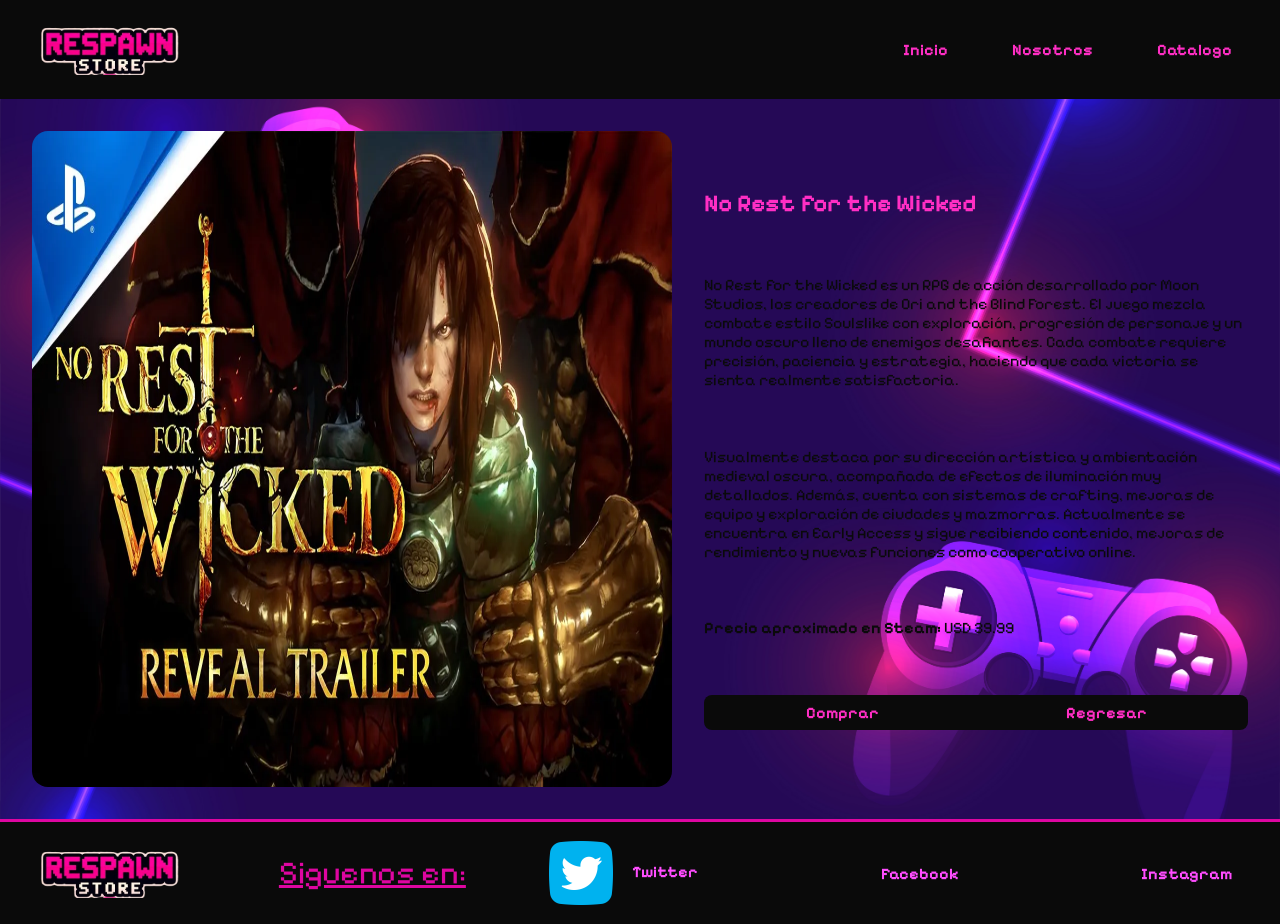
==== pages/detalle.html @ c3f44546 "Se agrego una pagina de detalle para la primera tarjeta del catalogo" ====
<!DOCTYPE html>
<html lang="en">
<head>
    <meta charset="UTF-8">
    <meta name="viewport" content="width=device-width, initial-scale=1.0">
    <link rel="preconnect" href="https://fonts.googleapis.com">
    <link rel="preconnect" href="https://fonts.gstatic.com" crossorigin>
    <link href="https://fonts.googleapis.com/css2?family=Pixelify+Sans:wght@400..700&display=swap" rel="stylesheet">
    <link rel="stylesheet" href="../css/estilos.css">
    <title>Respawn Store</title>
</head>
<body>
    <header>
        <section class="logo">
            <img src="../img/Titulo.png" alt="Logo">
        </section>

        <nav class="botonera">
            <a href="../index.html">Inicio</a>
            <a href="../pages/nosotros.html">Nosotros</a>
            <a href="#">Catalogo</a>
        </nav>
    </header>
    <main class="detalle"> 
        <img src="../img/juegos/tarjeta1.webp" alt="">

        <article class="informacion">
            <h2>No Rest for the Wicked</h2>
            <p>
            No Rest for the Wicked es un RPG de acción desarrollado por Moon Studios, los creadores de Ori and the Blind Forest. 
            El juego mezcla combate estilo Soulslike con exploración, progresión de personaje y un mundo oscuro lleno de enemigos desafiantes.
            Cada combate requiere precisión, paciencia y estrategia, haciendo que cada victoria se sienta realmente satisfactoria.
            </p>

            <p>
            Visualmente destaca por su dirección artística y ambientación medieval oscura, acompañada de efectos de iluminación muy detallados.
            Además, cuenta con sistemas de crafting, mejoras de equipo y exploración de ciudades y mazmorras.
            Actualmente se encuentra en Early Access y sigue recibiendo contenido, mejoras de rendimiento y nuevas funciones como cooperativo online.
            </p>

            <p>
            <strong>Precio aproximado en Steam:</strong> USD 39.99

            <div class="botones">
                            <ul>Comprar</ul>
                            <a href="../index.html">Regresar</a>
                        </div>
        </article>

    </main>
    <footer>
        <section class="logo">
            <img src="../img/Titulo.png" alt="Logo">
        </section>

        <nav class="botonera">
            <p>Siguenos en:</p>

            <div class="redsocial">
                <img src="../img/redes sociales/twitter.png" alt="">
                <a href="#">Twitter</a>
            </div>

            <div class="redsocial">
                <img src="../img/redes sociales/facebook.png" alt="">
                <a href="#">Facebook</a>
            </div>

            <div class="redsocial">
                <img src="../img/redes sociales/instagram.png" alt="">
                <a href="#">Instagram</a>
            </div>

        </nav>
    </footer>
</body>
</html>
---- css/estilos.css ----
:root{
        --negro-profundo: #0A0A0A;
        --rosa-neon: #FF2EC4;
        --rosa-oscuro: #de06a1;
        --rosa-brillante: #FF4DFF;
        --violeta-neon: #9D4EFF;
        --blanco: #ffff;
        --azul: #250956;

    }



    
    *{
        font-family: "Pixelify Sans", sans-serif;
        padding: 0;
        margin: 0;
        box-sizing: border-box;
    }


    header{
        background-color: var(--negro-profundo);
        display: flex;
        justify-content: space-between;
        align-items: center;
        padding: 1rem 2rem;
    }

    header .logo img{
        max-width: 10rem;
    }

    header .botonera{
        display: flex;
        flex-wrap: wrap;
        gap: clamp(1rem, 4vw, 2rem);
        
    }

    header .botonera a{
        color: var(--rosa-neon);
        text-decoration: none;
        font-weight: bold;
        padding: 1.5rem 1rem;
        border-radius: 0.5rem;
    }

    header .botonera a:hover{
        background-color: var(--rosa-brillante);
        color: var(--blanco) ;
        
    }

    main .bienvenida{
        height: 90vh;
        display: flex;
        flex-direction: column;
        justify-content: center;
        align-items: center;
        background-image: url(../img/fondo.jpg);
        background-size: cover;
        background-repeat: no-repeat;
        background-position: center;
        color: var(--rosa-brillante);
        font-size: clamp(1rem, 3vw, 2rem);
        text-align: center;
    }

    main .bienvenida h1{
        font-weight: bold;
    }

     main .bienvenida h2{
        font-weight: 400;
    }

    main .bienvenida img{
        width: 10%;
    }


    main .catalogo{
        background-color: var(--negro-profundo);
        min-height: 15rem;
        display: flex;
        flex-direction: column;
    }

    main .catalogo .juegos, .software{
        margin: 2rem 0;
    }

    main .tituloCatalogo{
        margin-bottom: 3rem;
        background-color: var(--negro-profundo);
        text-align: center;
        color: var(--rosa-neon);
    }
    main .imagenesCatalogo{
        margin-top: 0.5rem;
        display: flex;
        justify-content: space-evenly;
        gap: 2rem;
        flex-wrap: wrap;
    }

    main .imagenesCatalogo .tarjeta{
        background-color: var(--azul);
        padding: 1rem;
        width: 20rem;
        height: 20rem;
        display: flex;
        flex-direction: column;
        justify-content: space-between; 
        border-radius: 0.5rem;
    }

    
    
    main .imagenesCatalogo .tarjeta img{
        width: 100%;
        border: 0.2rem solid var(--negro-profundo);
        border-radius: 1rem;
    }
    
   
    main .imagenesCatalogo .tarjeta p{
        color: var(--rosa-neon);
        font-weight: bold;
        text-align: center;
        
        
    }

    main .imagenesCatalogo .tarjeta .botones{
        display: flex;
        justify-content: space-evenly;
    }

     main .imagenesCatalogo .tarjeta .botones ul{
        background-color: var(--negro-profundo);
        padding: 0.5rem;
        color: var(--rosa-neon);
        font-weight: bold;
        border-radius: 0.5rem;
     }

     main .imagenesCatalogo .tarjeta .botones ul:hover{
        background-color: var(--violeta-neon);
        color:var(--rosa-oscuro);
     }

    footer{
        background-color: var(--negro-profundo);
        display: flex;
        justify-content: space-between;
        align-items: center;
        padding: 1rem 2rem;
        border-top: 0.2rem solid var(--rosa-oscuro);
    }

    footer .logo img{
        max-width: 10rem;
    }

    footer .botonera{
        display: flex;
        gap: 5rem;
        align-items: center;
        
    }
    
    footer .botonera p{
        font-size: 2rem;
        color: var(--rosa-oscuro);
        text-decoration: underline;
    }

    footer .botonera img{
        width: 4rem;
        margin: 0.2rem;
    }
    footer .redsocial{
        display: flex;
    }
    footer .botonera a{
        color: var(--rosa-brillante);
        text-decoration: none;
        font-weight: bold;
        padding: 1.5rem 1rem;
        border-radius: 0.5rem;
    }

     footer .botonera a:hover{
        color: white;
        background-color: var(--rosa-brillante);
     }

     .nosotros{
        background-image: url(../img/fondo.jpg);
        background-size: cover;
        background-repeat: no-repeat;
        background-position: center;
        background-color: var(--violeta-neon);
        display: flex;
        flex-direction: column;
        justify-content: center;
        align-items:center ;
     }

     .nosotros p{

        margin: 0 2rem 2rem;
        font-size: 2rem;
        color: var(--negro-profundo);
     }

     .detalle{
        display: flex;
        background-color: var(--azul);
        justify-content: center;
        gap: 2rem;
        padding: 2rem;
        background-image: url(../img/fondo.jpg);
        background-size: cover;
        background-repeat: no-repeat;
        background-position: center;
        height: 80vh;
     }


     .detalle img{
        min-width: 50vw;
        border-radius: 1rem;
     }

     .detalle .informacion {
        display: flex;
        flex-direction: column;
        justify-content: space-evenly;
     }

     .detalle .informacion h2{
        color: var(--rosa-neon);
     }
     
     
     .detalle .informacion p{
        color: var(--negro-profundo) ;
        font-weight: 400;
     }

     .detalle .botones{
        display: flex;
        justify-content: space-around;
        background-color: var(--negro-profundo);
        padding: 0.5rem;
        color: var(--rosa-neon);
        font-weight: bold;
        border-radius: 0.5rem;

     }

     .detalle .botones a{
        text-decoration: none;
        color: var(--rosa-neon);
     }


     @media (max-width:600px) {

        header{
            flex-direction: column;
            
        }

        header .botonera{
            justify-content: center;
        }

        header .botonera a{
            font-size: 1rem;
        }

        main .bienvenida{
            height: 30vh;
        }

        footer{
            flex-direction: column;
        }

        footer .botonera{
            flex-direction: column;
            gap: 0;
        }

        footer .logo{
            margin-bottom: 2rem;
        }
     }
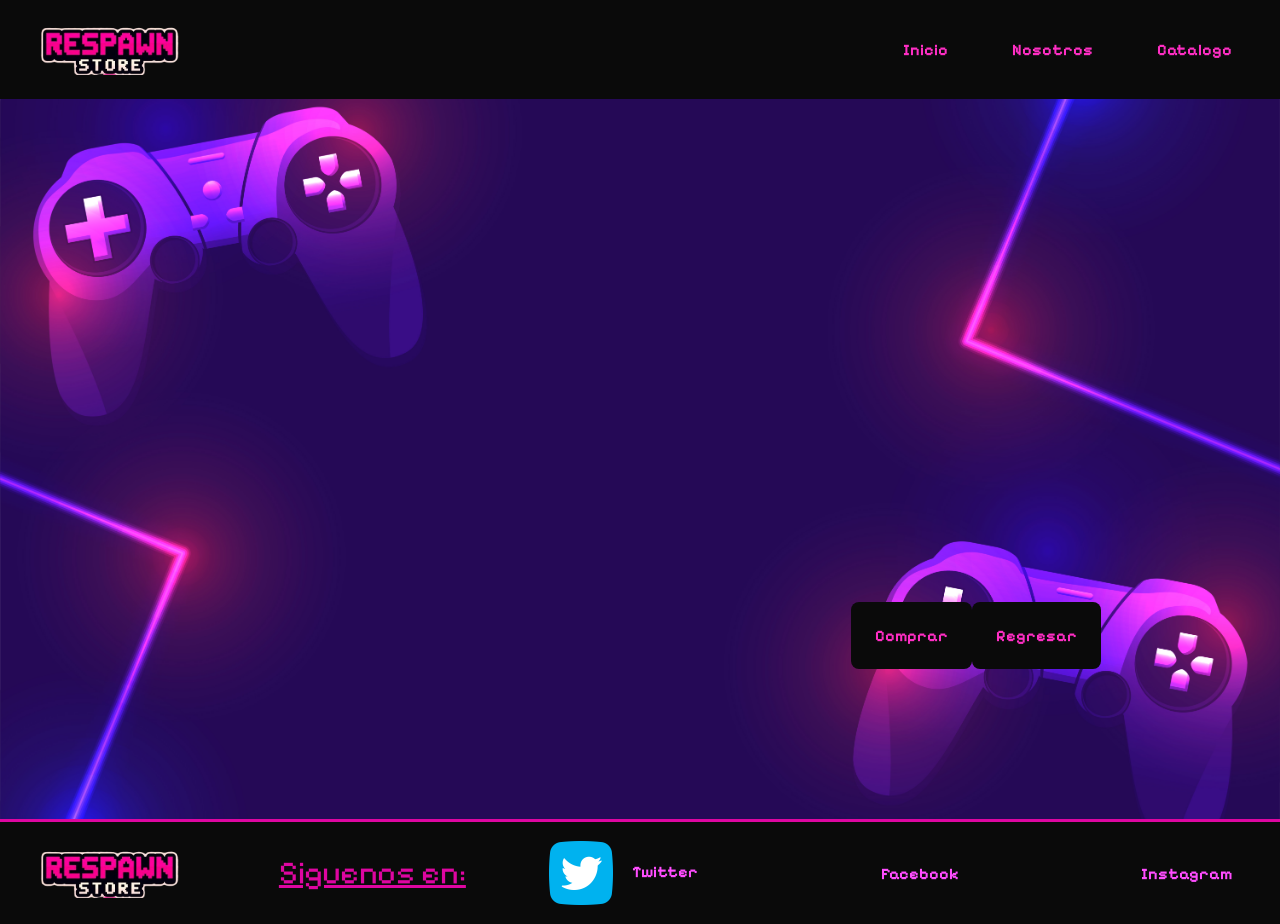
==== commit 22a22611: "Se agrego detalle.html y detalle.js para que se carge los valores dinamicamente. Falta hacer funcion" ====
--- a/pages/detalle.html
+++ b/pages/detalle.html
@@ -22,29 +22,18 @@
         </nav>
     </header>
     <main class="detalle"> 
-        <img src="../img/juegos/tarjeta1.webp" alt="">
+        <img src="" alt="" id="imgJuego">
 
-        <article class="informacion">
-            <h2>No Rest for the Wicked</h2>
-            <p>
-            No Rest for the Wicked es un RPG de acción desarrollado por Moon Studios, los creadores de Ori and the Blind Forest. 
-            El juego mezcla combate estilo Soulslike con exploración, progresión de personaje y un mundo oscuro lleno de enemigos desafiantes.
-            Cada combate requiere precisión, paciencia y estrategia, haciendo que cada victoria se sienta realmente satisfactoria.
-            </p>
-
-            <p>
-            Visualmente destaca por su dirección artística y ambientación medieval oscura, acompañada de efectos de iluminación muy detallados.
-            Además, cuenta con sistemas de crafting, mejoras de equipo y exploración de ciudades y mazmorras.
-            Actualmente se encuentra en Early Access y sigue recibiendo contenido, mejoras de rendimiento y nuevas funciones como cooperativo online.
-            </p>
-
-            <p>
-            <strong>Precio aproximado en Steam:</strong> USD 39.99
+        <article class="informacion" >
+            <h1 id="nombreJuego"></h1>
+            <p id="descripcionJuego"></p>
+            <p class="precioJuego" id="precioJuego"></p>
 
             <div class="botones">
-                            <ul>Comprar</ul>
-                            <a href="../index.html">Regresar</a>
-                        </div>
+                <button>Comprar</button>
+
+                <a href="../index.html"><button>Regresar</button></a>
+            </div>
         </article>
 
     </main>
@@ -73,5 +62,6 @@
 
         </nav>
     </footer>
+    <script src="../js/detalle.js"></script>
 </body>
 </html>
--- a/css/estilos.css
+++ b/css/estilos.css
@@ -123,6 +123,7 @@
         width: 100%;
         border: 0.2rem solid var(--negro-profundo);
         border-radius: 1rem;
+        object-fit: cover;
     }
     
    
@@ -134,22 +135,128 @@
         
     }
 
+    main .imagenesCatalogo .tarjeta .tarjeta_detalle{
+        background-color: var(--negro-profundo);
+        padding: 1rem;
+        display: flex;
+        flex-direction: column;
+        align-items: flex-start;
+        border-radius: 1rem;
+    }
+
     main .imagenesCatalogo .tarjeta .botones{
         display: flex;
         justify-content: space-evenly;
     }
 
-     main .imagenesCatalogo .tarjeta .botones ul{
+     main .imagenesCatalogo .tarjeta .botones button{
         background-color: var(--negro-profundo);
         padding: 0.5rem;
         color: var(--rosa-neon);
         font-weight: bold;
         border-radius: 0.5rem;
-     }
-
-     main .imagenesCatalogo .tarjeta .botones ul:hover{
-        background-color: var(--violeta-neon);
-        color:var(--rosa-oscuro);
+        border: none;
+     }
+
+     main .imagenesCatalogo .tarjeta .botones button:hover{
+        background-color: var(--blanco);
+        color:var(--rosa-neon);
+        cursor: pointer;
+     }
+
+     .panelFlotante{
+        position: fixed;
+        top: 25%;
+        right: 0;
+        display: flex;
+        flex-direction: column;
+        gap: 2rem;
+        padding: 0.5rem;
+        border-radius: 0.5rem;
+        background-color: var(--negro-profundo);
+     }
+
+     .panelFlotante img{
+        width: 2rem;
+        height: 2rem;
+     }
+
+     .panelFlotante button{
+        border: none;
+        border-radius: 0.1rem;
+     }
+     .panelFlotante button:hover{
+        background-color: #250956;
+     }
+
+     .sidebar{
+        position: fixed;
+        top: 0;
+        right: -70rem;
+
+        width: 50%;
+        height: 100vh;
+
+        background-color: #0A0A0A;
+        color: white;
+
+        transition: right 0.3s ;
+     }
+
+     .sidebar.abierto{
+        right: 0;
+        transition: right 0.3s ;
+     }
+
+     .sidebar .botoneraAside{
+        display: flex;
+        justify-content: space-around;
+        align-items: center;
+        margin-top: 2rem
+     }
+
+     .sidebar .cerrarAside{
+        padding: 0.7rem;
+        ;
+     }
+
+     .itemFavorito{
+        margin:2rem 2rem 0rem; 
+        display: flex;
+        justify-content: space-between;
+        align-items: center;
+     }
+
+     .itemFavorito button{
+        padding: 0.2rem 0.5rem;
+
+     }
+
+     .itemCompra{
+        margin:2rem 2rem 0rem; 
+        display: flex;
+        justify-content: space-between;
+        align-items: center;
+     }
+
+     .itemFavorito img, .itemCompra img {
+        width: 25%;
+        border: 0.2rem solid var(--negro-profundo);
+        border-radius: 1rem;
+        object-fit: cover;
+     }
+
+
+     
+     .botoneraCompras{
+        display: flex;
+        gap: 1rem;
+        align-items: center;
+     }
+
+     .botoneraCompras button{
+        padding: 0.2rem 0.5rem;
+        
      }
 
     footer{
@@ -242,24 +349,33 @@
         justify-content: space-evenly;
      }
 
-     .detalle .informacion h2{
+     .detalle .informacion h1{
         color: var(--rosa-neon);
      }
      
      
      .detalle .informacion p{
         color: var(--negro-profundo) ;
-        font-weight: 400;
-     }
-
+        font-weight: 700;
+     }
+
+     .detalle .informacion .precioJuego{
+        color: var(--rosa-neon);
+     }
+     
      .detalle .botones{
         display: flex;
         justify-content: space-around;
-        background-color: var(--negro-profundo);
-        padding: 0.5rem;
-        color: var(--rosa-neon);
-        font-weight: bold;
-        border-radius: 0.5rem;
+     }
+     .detalle button{
+        border: none;
+        background-color: var(--negro-profundo);
+        padding: 1.5rem;
+        font-size: 1rem;
+        color: var(--rosa-neon);
+        font-weight: bold;
+        border-radius: 0.5rem;
+        cursor: pointer;
 
      }
 
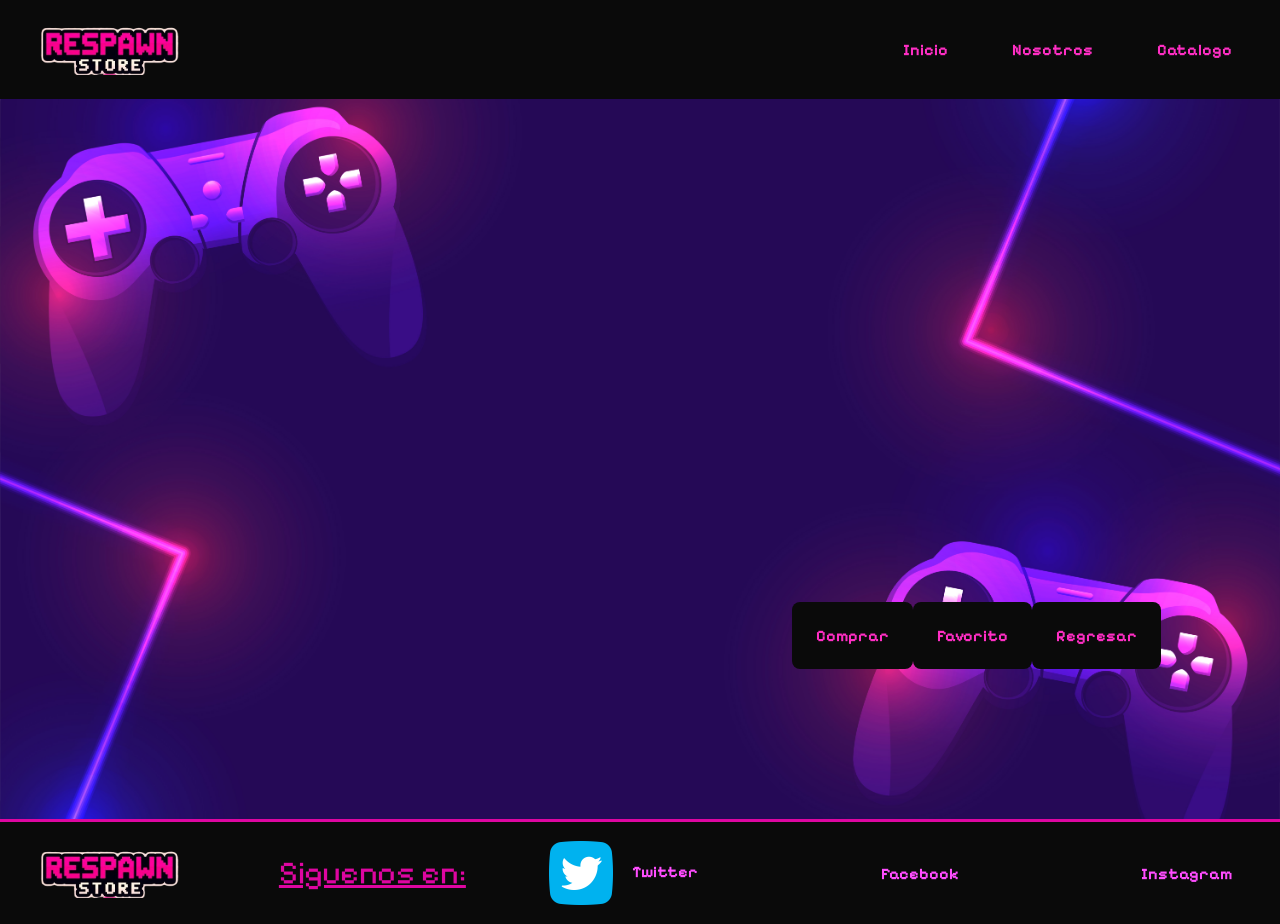
==== commit b02d0d88: "Se agrego cambios de estilo y una funcionalidad para el panel lateral" ====
--- a/pages/detalle.html
+++ b/pages/detalle.html
@@ -30,13 +30,15 @@
             <p class="precioJuego" id="precioJuego"></p>
 
             <div class="botones">
-                <button>Comprar</button>
-
+                <button id="btnComprarDetalle">Comprar</button>
+                <button id="btnFavoritoDetalle">Favorito</button>
                 <a href="../index.html"><button>Regresar</button></a>
             </div>
         </article>
 
     </main>
+
+   <div id="toast"></div>
     <footer>
         <section class="logo">
             <img src="../img/Titulo.png" alt="Logo">
--- a/css/estilos.css
+++ b/css/estilos.css
@@ -174,6 +174,12 @@
         padding: 0.5rem;
         border-radius: 0.5rem;
         background-color: var(--negro-profundo);
+        width: 4rem;
+        transition: width 0.3s ease;
+     }
+
+     .panelFlotante:hover{
+        width: 10rem;
      }
 
      .panelFlotante img{
@@ -182,12 +188,32 @@
      }
 
      .panelFlotante button{
+        width: 3rem;
+        height: 3rem;
         border: none;
         border-radius: 0.1rem;
      }
      .panelFlotante button:hover{
         background-color: #250956;
      }
+
+     .panelFavorito{
+        display: flex;
+        justify-content: space-between;
+        align-items: center;
+        color: white;
+     }
+
+     .panelFavorito p{
+        opacity: 0;
+        visibility: hidden;
+        transition: opacity 0.3s ease, visibility 0.3s ease;
+     }
+
+    .panelFlotante:hover .panelFavorito p {
+        opacity: 1;
+        visibility: visible;
+    }
 
      .sidebar{
         position: fixed;
@@ -215,9 +241,28 @@
         margin-top: 2rem
      }
 
-     .sidebar .cerrarAside{
+     .sidebar .cerrarAside, .btnEliminarFavorito, .btnCompraSuma, .btnCompraMenos{
         padding: 0.7rem;
+        border-color: var(--rosa-brillante);
+        background-color: var(--negro-profundo);
+        color: var(--rosa-neon);
+        font-size: 1.2rem;
         ;
+     }
+     
+     .sidebar .cerrarAside:hover, .btnEliminarFavorito:hover, .btnCompraSuma:hover, .btnCompraMenos:hover{
+        cursor: pointer;
+        background-color: var(--azul);
+        border-color: var(--blanco);
+        color: var(--blanco);
+     }
+
+     .sidebar #tituloAside{
+        color: var(--rosa-neon);
+     }
+
+     hr{
+        color: var(--rosa-neon); 
      }
 
      .itemFavorito{
@@ -227,9 +272,17 @@
         align-items: center;
      }
 
+     .itemFavorito p, .itemCompra p{
+        color: var(--rosa-brillante);
+     }
+
      .itemFavorito button{
         padding: 0.2rem 0.5rem;
 
+     }
+
+     .btnEliminarFavorito{
+        background-color: #0A0A0A;
      }
 
      .itemCompra{
@@ -384,6 +437,27 @@
         color: var(--rosa-neon);
      }
 
+    #toast {
+    position: fixed;
+    bottom: 20px;
+    right: 20px;
+
+    background-color: #111;
+    color: white;
+
+    padding: 15px 20px;
+    border-radius: 10px;
+
+    opacity: 0;
+    pointer-events: none;
+
+    transition: opacity 0.3s;
+    }
+
+#toast.mostrar {
+    opacity: 1;
+}
+
 
      @media (max-width:600px) {
 
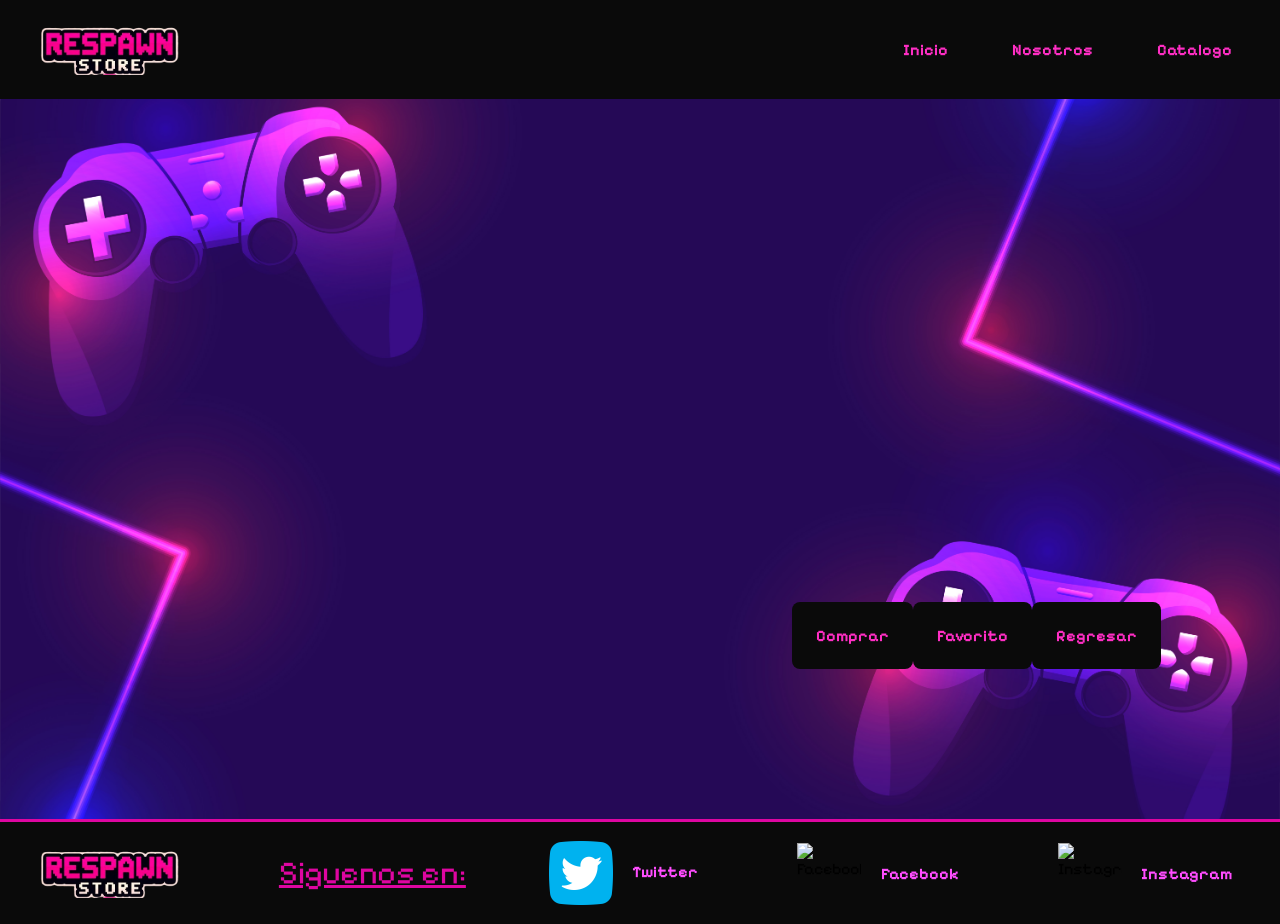
==== commit 28fd7b1b: "Se agrego los ALT a los footer, se sigue buscando imagenes sin alt. Se empieza a acomodar las rutas " ====
--- a/pages/detalle.html
+++ b/pages/detalle.html
@@ -21,6 +21,7 @@
             <a href="#">Catalogo</a>
         </nav>
     </header>
+    
     <main class="detalle"> 
         <img src="" alt="" id="imgJuego">
 
@@ -48,17 +49,17 @@
             <p>Siguenos en:</p>
 
             <div class="redsocial">
-                <img src="../img/redes sociales/twitter.png" alt="">
+                <img src="../img/redes sociales/twitter.png" alt="Twitter">
                 <a href="#">Twitter</a>
             </div>
 
             <div class="redsocial">
-                <img src="../img/redes sociales/facebook.png" alt="">
+                <img src="../img/redes sociales/facebook.png" alt="Facebook">
                 <a href="#">Facebook</a>
             </div>
 
             <div class="redsocial">
-                <img src="../img/redes sociales/instagram.png" alt="">
+                <img src="../img/redes sociales/instagram.png" alt="Instagram">
                 <a href="#">Instagram</a>
             </div>
 
--- a/css/estilos.css
+++ b/css/estilos.css
@@ -429,7 +429,12 @@
         font-weight: bold;
         border-radius: 0.5rem;
         cursor: pointer;
-
+     }
+
+     .detalle button:hover{
+      background-color: var(--blanco);
+      color:var(--rosa-neon);
+      cursor: pointer;
      }
 
      .detalle .botones a{
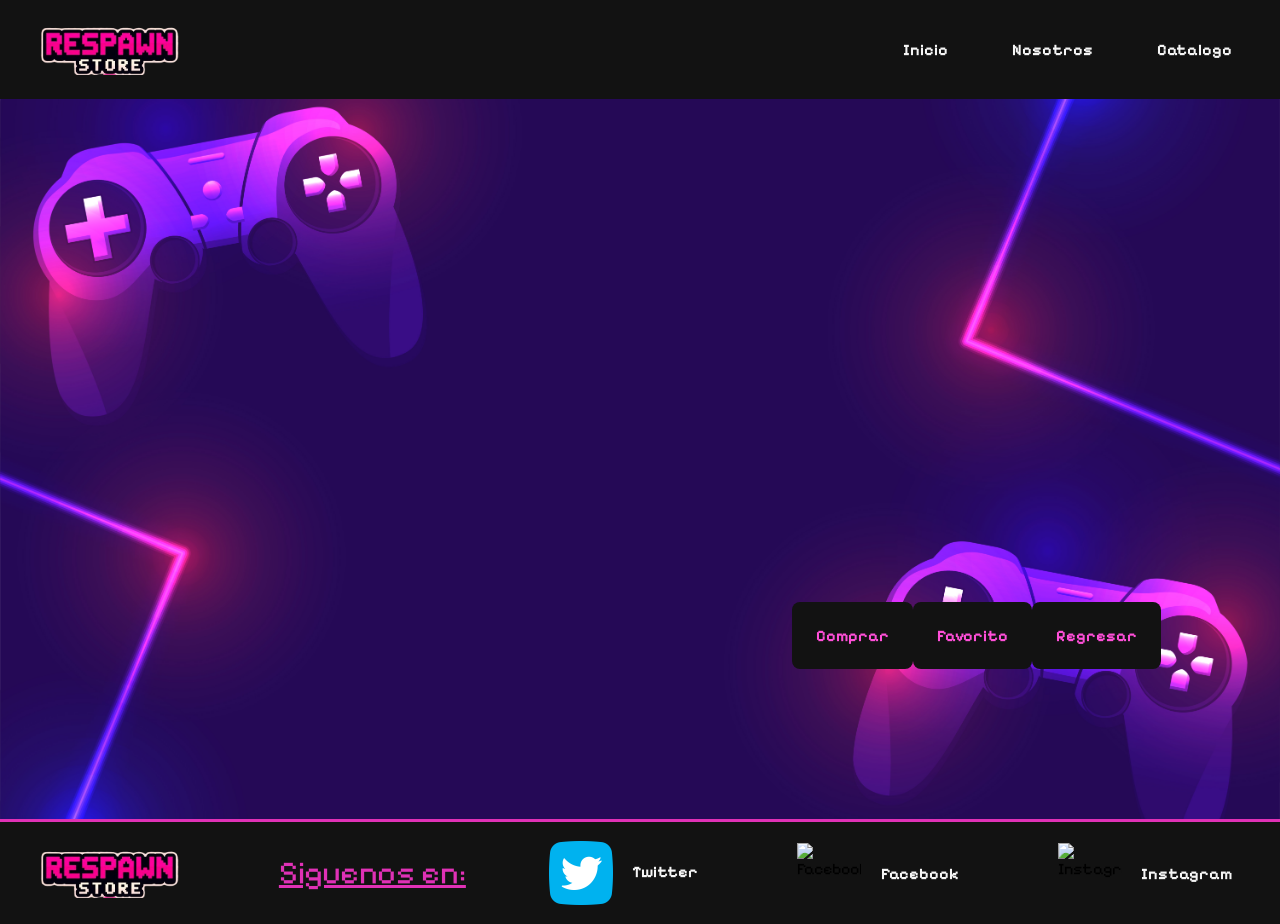
==== commit bc266479: "Se cambio la paleta de colores de la pagina" ====
--- a/pages/detalle.html
+++ b/pages/detalle.html
@@ -18,7 +18,7 @@
         <nav class="botonera">
             <a href="../index.html">Inicio</a>
             <a href="../pages/nosotros.html">Nosotros</a>
-            <a href="#">Catalogo</a>
+            <a href="../index.html#juegos">Catalogo</a>
         </nav>
     </header>
     
--- a/css/estilos.css
+++ b/css/estilos.css
@@ -1,14 +1,15 @@
-    :root{
-        --negro-profundo: #0A0A0A;
-        --rosa-neon: #FF2EC4;
-        --rosa-oscuro: #de06a1;
-        --rosa-brillante: #FF4DFF;
-        --violeta-neon: #9D4EFF;
-        --blanco: #ffff;
-        --azul: #250956;
-
-    }
-
+:root{
+    --negro-profundo: #121212;
+    --gris-oscuro: #1E1E1E;
+    --gris-medio: #2D2D2D;
+    --gris-claro: #CFCFCF;
+
+    --rosa-neon: #FF4FD8;
+    --rosa-oscuro: #E031B6;
+    --rosa-hover: #FF7AE8;
+
+    --blanco: #F5F5F5;
+}
 
 
     
@@ -40,7 +41,7 @@
     }
 
     header .botonera a{
-        color: var(--rosa-neon);
+        color: var(--blanco);
         text-decoration: none;
         font-weight: bold;
         padding: 1.5rem 1rem;
@@ -48,8 +49,8 @@
     }
 
     header .botonera a:hover{
-        background-color: var(--rosa-brillante);
-        color: var(--blanco) ;
+      background-color: var(--rosa-neon);
+      color: var(--negro-profundo);
         
     }
 
@@ -63,9 +64,10 @@
         background-size: cover;
         background-repeat: no-repeat;
         background-position: center;
-        color: var(--rosa-brillante);
+        color: var(--blanco);
         font-size: clamp(1rem, 3vw, 2rem);
         text-align: center;
+        text-shadow: 2px 2px 8px rgba(0,0,0,.8);
     }
 
     main .bienvenida h1{
@@ -97,6 +99,7 @@
         background-color: var(--negro-profundo);
         text-align: center;
         color: var(--rosa-neon);
+        letter-spacing: 2px;
     }
     main .imagenesCatalogo{
         margin-top: 0.5rem;
@@ -107,7 +110,7 @@
     }
 
     main .imagenesCatalogo .tarjeta{
-        background-color: var(--azul);
+        background-color: var(--gris-oscuro);
         padding: 1rem;
         width: 20rem;
         height: 20rem;
@@ -159,9 +162,9 @@
      }
 
      main .imagenesCatalogo .tarjeta .botones button:hover{
-        background-color: var(--blanco);
-        color:var(--rosa-neon);
-        cursor: pointer;
+      background-color: var(--rosa-neon);
+      color: var(--negro-profundo);
+      cursor: pointer;
      }
 
      .panelFlotante{
@@ -187,15 +190,17 @@
         height: 2rem;
      }
 
-     .panelFlotante button{
-        width: 3rem;
-        height: 3rem;
-        border: none;
-        border-radius: 0.1rem;
-     }
-     .panelFlotante button:hover{
-        background-color: #250956;
-     }
+.panelFlotante button{
+      width: 3rem;
+      height: 3rem;
+      border: none;
+      background-color: var(--negro-profundo);
+}
+.panelFlotante button:hover{
+   background-color: var(--blanco);
+   cursor: pointer;
+   border-radius: 2rem;
+}
 
      .panelFavorito{
         display: flex;
@@ -252,7 +257,7 @@
      
      .sidebar .cerrarAside:hover, .btnEliminarFavorito:hover, .btnCompraSuma:hover, .btnCompraMenos:hover{
         cursor: pointer;
-        background-color: var(--azul);
+        background-color: var(--gris-medio);
         border-color: var(--blanco);
         color: var(--blanco);
      }
@@ -273,7 +278,7 @@
      }
 
      .itemFavorito p, .itemCompra p{
-        color: var(--rosa-brillante);
+        color: var(--blanco);
      }
 
      .itemFavorito button{
@@ -346,7 +351,7 @@
         display: flex;
     }
     footer .botonera a{
-        color: var(--rosa-brillante);
+        color: var(--blanco);
         text-decoration: none;
         font-weight: bold;
         padding: 1.5rem 1rem;
@@ -354,8 +359,8 @@
     }
 
      footer .botonera a:hover{
-        color: white;
-        background-color: var(--rosa-brillante);
+      color: var(--negro-profundo);
+      background-color: var(--rosa-neon);
      }
 
      .nosotros{
@@ -371,15 +376,15 @@
      }
 
      .nosotros p{
-
-        margin: 0 2rem 2rem;
-        font-size: 2rem;
-        color: var(--negro-profundo);
+      margin: 0 2rem 2rem;
+      font-size: 2rem;
+      color: var(--blanco);
+      line-height: 1.8;
      }
 
      .detalle{
         display: flex;
-        background-color: var(--azul);
+        background-color: var(--gris-oscuro);
         justify-content: center;
         gap: 2rem;
         padding: 2rem;
@@ -408,12 +413,13 @@
      
      
      .detalle .informacion p{
-        color: var(--negro-profundo) ;
+        color: var(--gris-claro);
+        line-height: 1.7;
         font-weight: 700;
      }
 
      .detalle .informacion .precioJuego{
-        color: var(--rosa-neon);
+        color: var(--blanco);
      }
      
      .detalle .botones{
@@ -431,9 +437,9 @@
         cursor: pointer;
      }
 
-     .detalle button:hover{
-      background-color: var(--blanco);
-      color:var(--rosa-neon);
+   .detalle button:hover{
+      background-color: var(--rosa-neon);
+      color: var(--negro-profundo);
       cursor: pointer;
      }
 
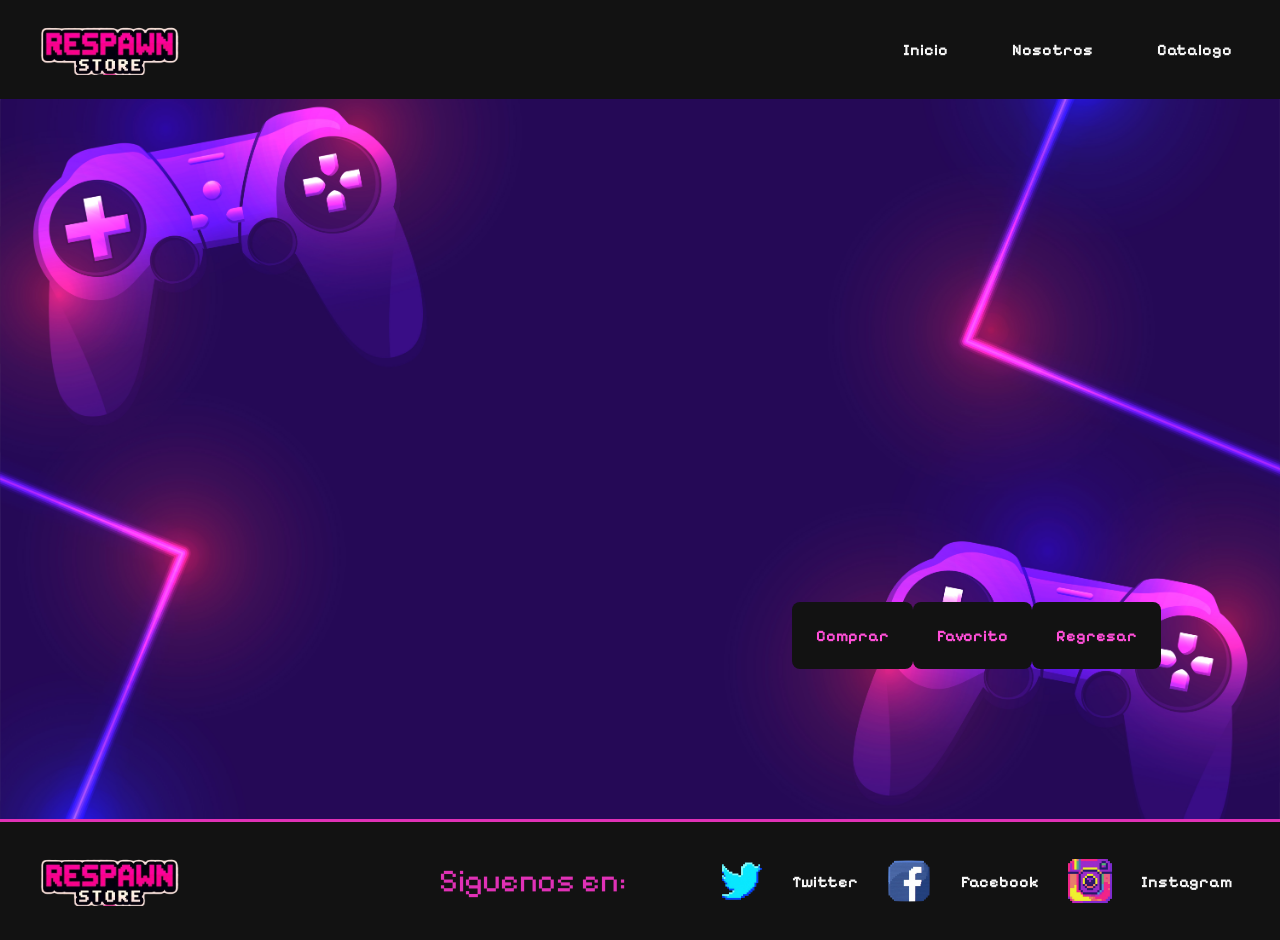
==== commit a4047380: "Se arreglo la visualizacion para moviles y tablets. Se cambio iconos del footer" ====
--- a/pages/detalle.html
+++ b/pages/detalle.html
@@ -47,20 +47,22 @@
 
         <nav class="botonera">
             <p>Siguenos en:</p>
+            <div class="redessociales">
 
-            <div class="redsocial">
-                <img src="../img/redes sociales/twitter.png" alt="Twitter">
-                <a href="#">Twitter</a>
-            </div>
-
-            <div class="redsocial">
-                <img src="../img/redes sociales/facebook.png" alt="Facebook">
-                <a href="#">Facebook</a>
-            </div>
-
-            <div class="redsocial">
-                <img src="../img/redes sociales/instagram.png" alt="Instagram">
-                <a href="#">Instagram</a>
+                <div class="redsocial">
+                    <img src="../img/redes sociales/twitter.png" alt="Twitter">
+                    <a href="#">Twitter</a>
+                </div>
+    
+                <div class="redsocial">
+                    <img src="../img/redes sociales/facebook.png" alt="Facebook">
+                    <a href="#">Facebook</a>
+                </div>
+    
+                <div class="redsocial">
+                    <img src="../img/redes sociales/instagram.png" alt="Instagram">
+                    <a href="#">Instagram</a>
+                </div>
             </div>
 
         </nav>
--- a/css/estilos.css
+++ b/css/estilos.css
@@ -318,13 +318,14 @@
      }
 
     footer{
-        background-color: var(--negro-profundo);
-        display: flex;
-        justify-content: space-between;
-        align-items: center;
-        padding: 1rem 2rem;
-        border-top: 0.2rem solid var(--rosa-oscuro);
-    }
+    background-color: var(--negro-profundo);
+    display: flex;
+    justify-content: space-between;
+    align-items: center;
+    padding: 1.5rem 2rem;
+    border-top: .2rem solid var(--rosa-oscuro);
+    gap: 2rem;
+}
 
     footer .logo img{
         max-width: 10rem;
@@ -332,15 +333,14 @@
 
     footer .botonera{
         display: flex;
+        flex-wrap: wrap;
+        align-items: center;
         gap: 5rem;
-        align-items: center;
-        
-    }
-    
+    }
+
     footer .botonera p{
+        color:var(--rosa-oscuro);
         font-size: 2rem;
-        color: var(--rosa-oscuro);
-        text-decoration: underline;
     }
 
     footer .botonera img{
@@ -348,8 +348,14 @@
         margin: 0.2rem;
     }
     footer .redsocial{
-        display: flex;
-    }
+    display: flex;
+    align-items: center;
+    }
+
+    footer .redessociales{
+        display: flex;
+    }
+    
     footer .botonera a{
         color: var(--blanco);
         text-decoration: none;
@@ -392,7 +398,7 @@
         background-size: cover;
         background-repeat: no-repeat;
         background-position: center;
-        height: 80vh;
+        min-height: 80vh;
      }
 
 
@@ -470,7 +476,7 @@
 }
 
 
-     @media (max-width:600px) {
+     @media (max-width:768px) {
 
         header{
             flex-direction: column;
@@ -489,16 +495,70 @@
             height: 30vh;
         }
 
+        .detalle{
+            flex-direction: column;
+            height: auto;
+            padding: 2rem 1.5rem;
+            gap: 2rem;
+        }
+
+        .detalle .informacion h1{
+            text-align: center;
+            font-size: 2rem;
+        }
+
+        .detalle .informacion p{
+            text-align: justify;
+            font-size: 1rem;
+            line-height: 1.8;
+        }
+
+        .detalle .botones{
+            display: flex;
+            justify-content: center;
+            flex-wrap: wrap;
+            gap: 1rem;
+        }
+
+        .detalle img{
+            width: 100%;
+            height: auto;
+            min-width: 0;
+        }
+
+        .detalle .informacion{
+            width: 100%;
+            gap: 1rem;
+        }
+
         footer{
             flex-direction: column;
         }
 
+        footer p{
+            font-size: 2rem;
+        }
+
         footer .botonera{
             flex-direction: column;
-            gap: 0;
+            gap: 2rem;
+        }
+
+
+        footer .redessociales{
+            flex-direction: column;
+            gap: 1.5rem;
         }
 
         footer .logo{
             margin-bottom: 2rem;
         }
-     }+     }
+
+    @media (max-width:1100px){
+
+        footer .botonera{
+            gap: 1rem;
+            flex-direction: column;
+        }
+    }
